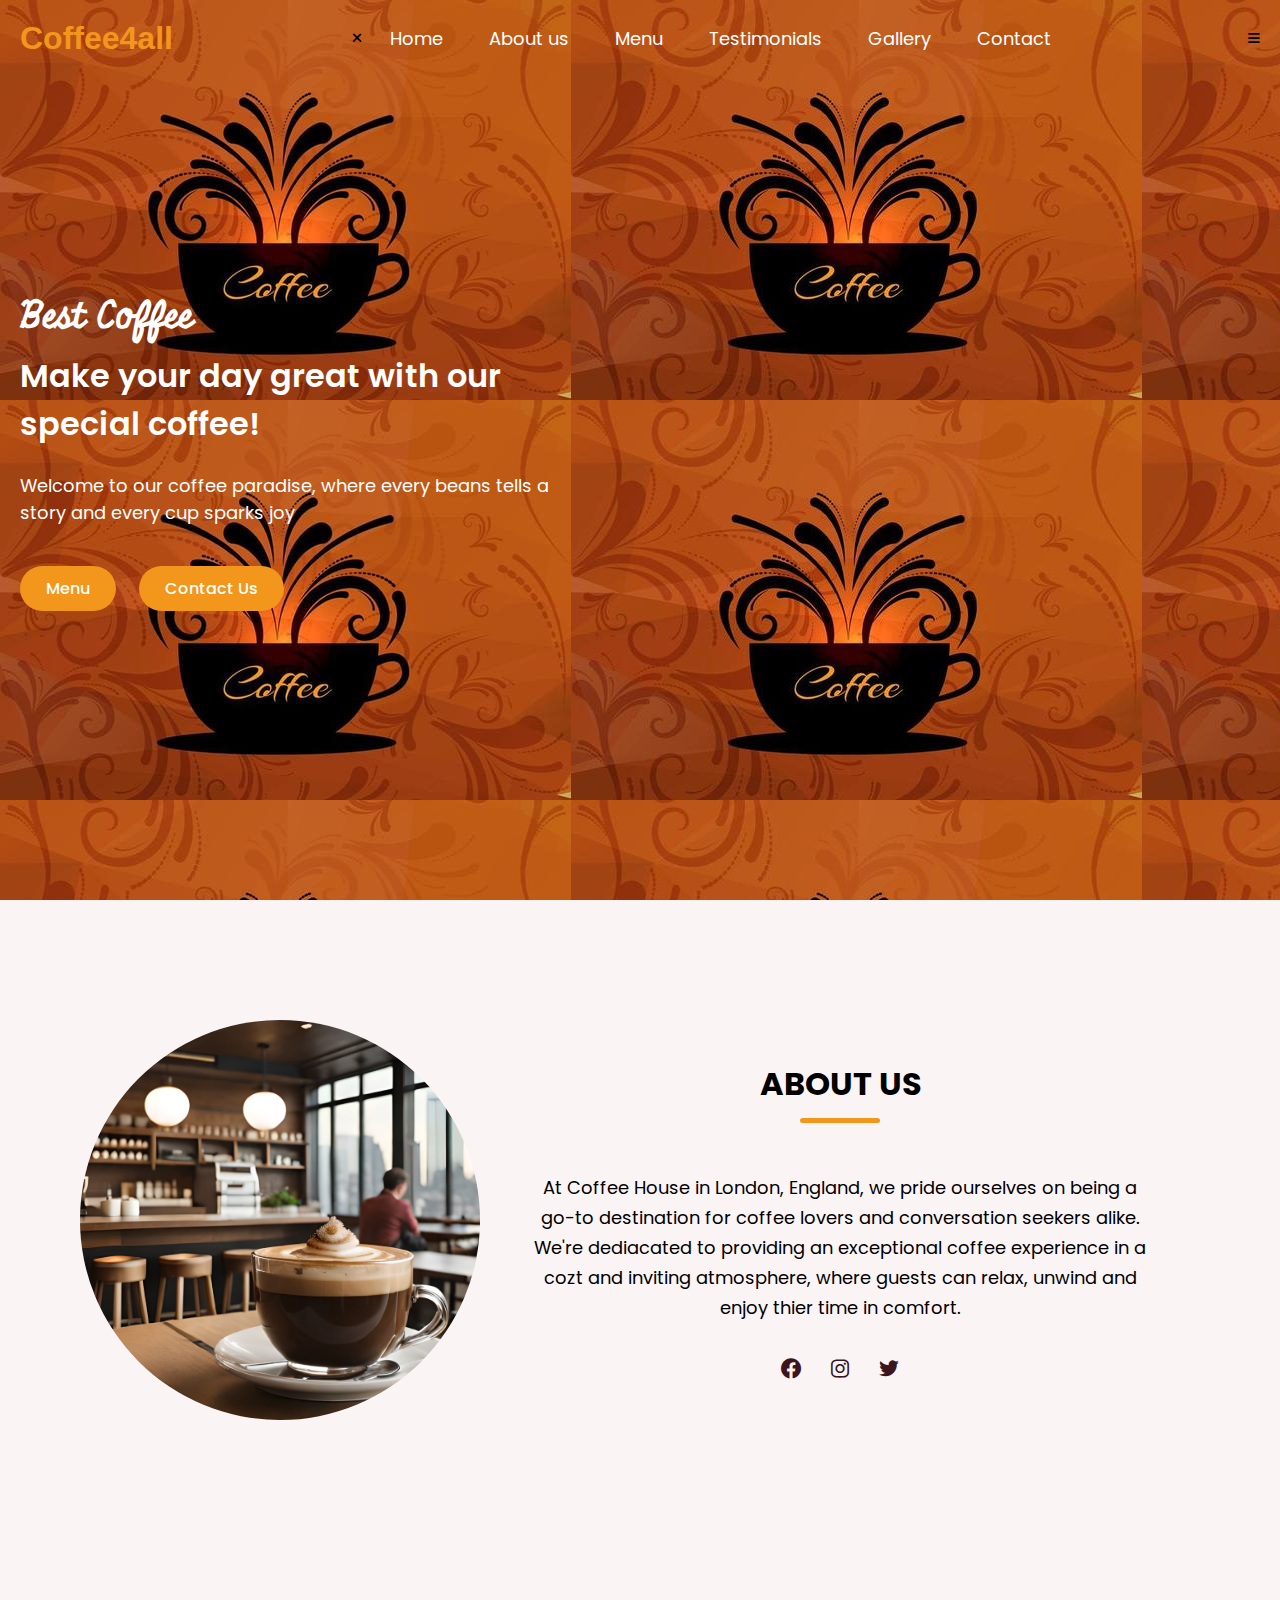
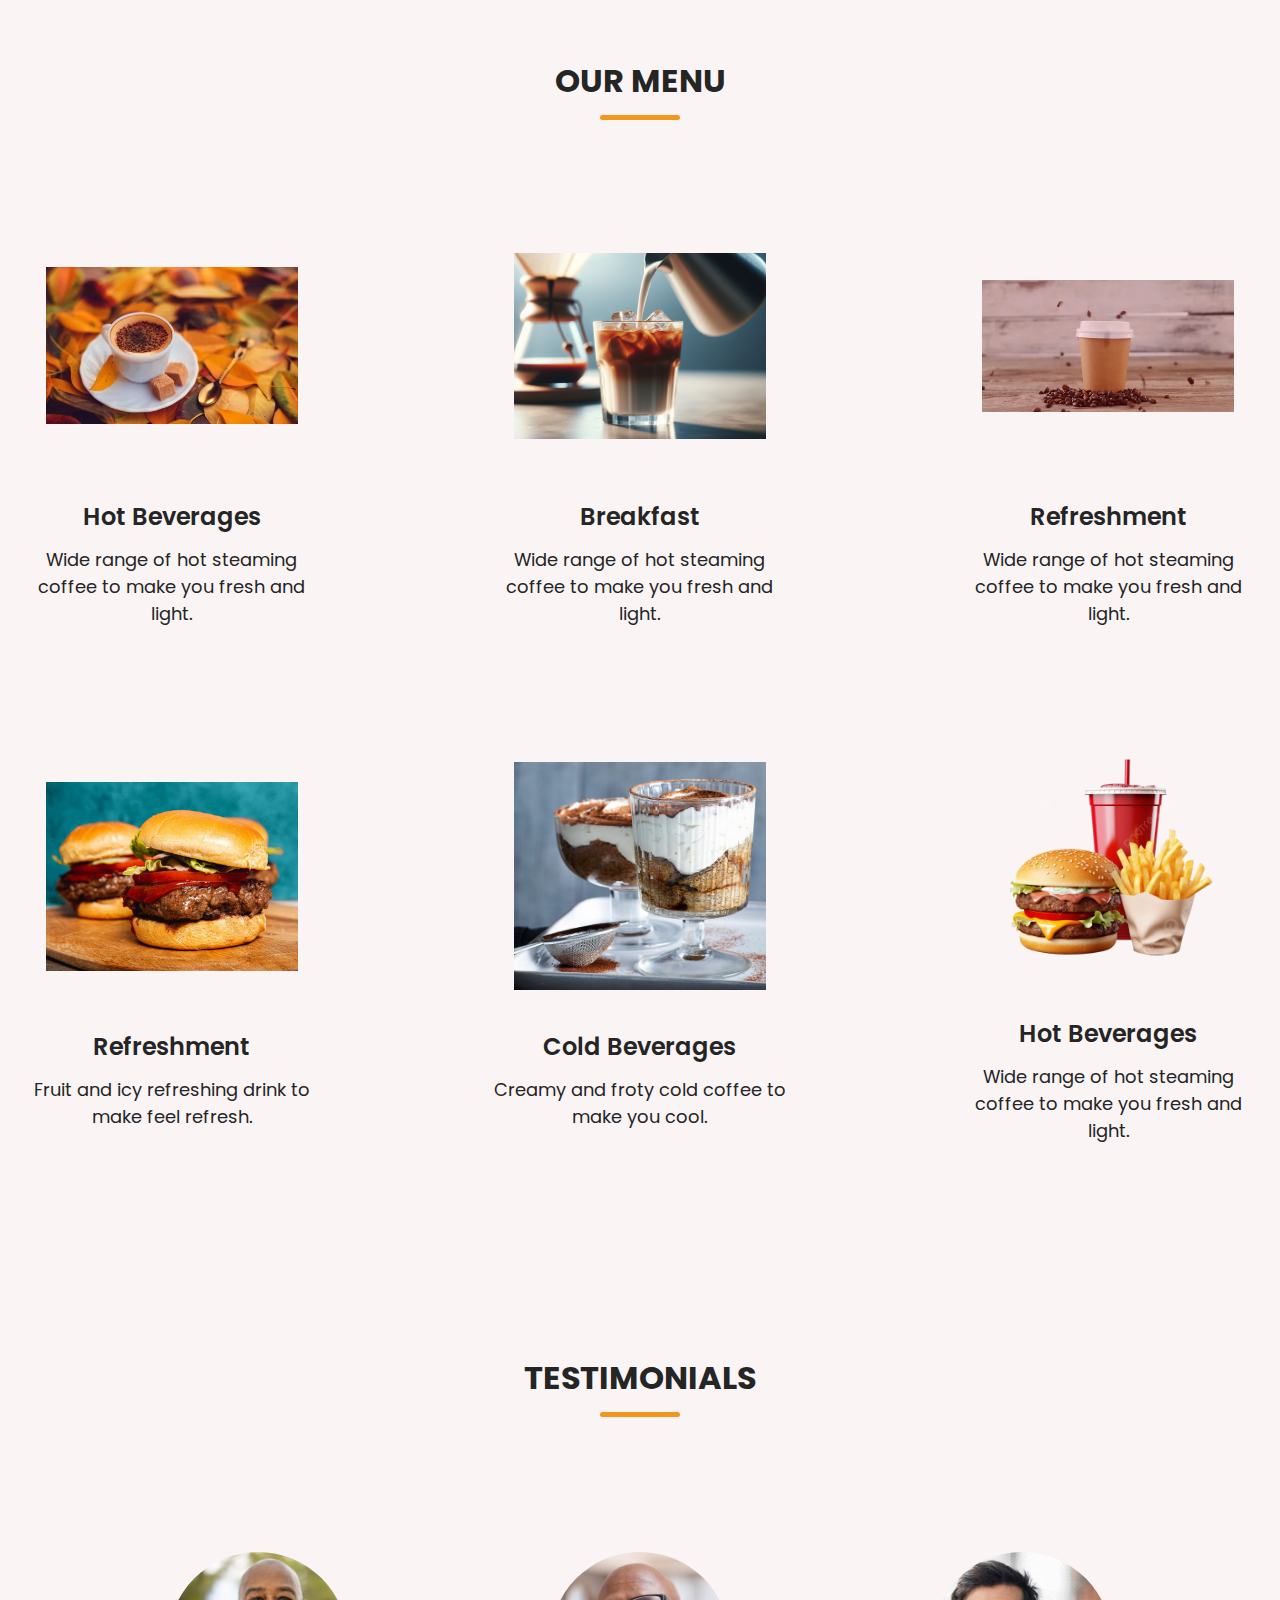
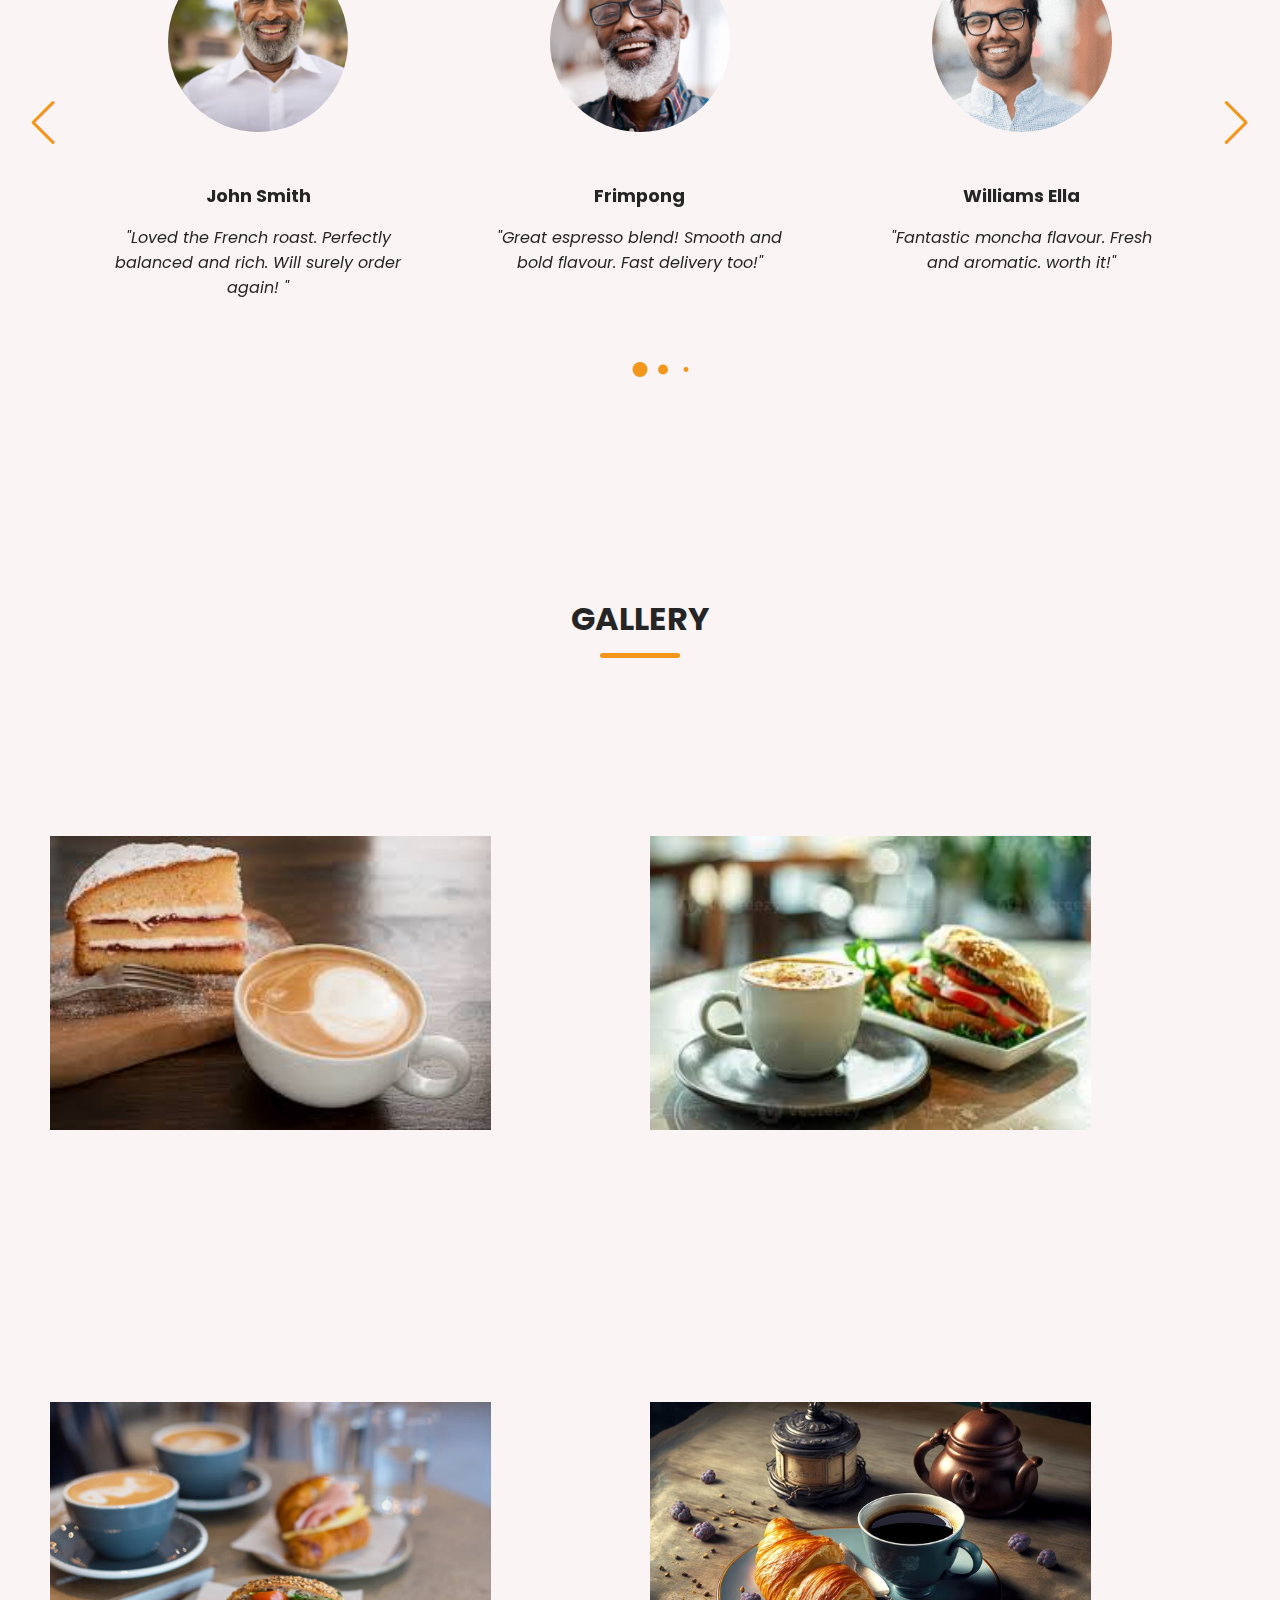
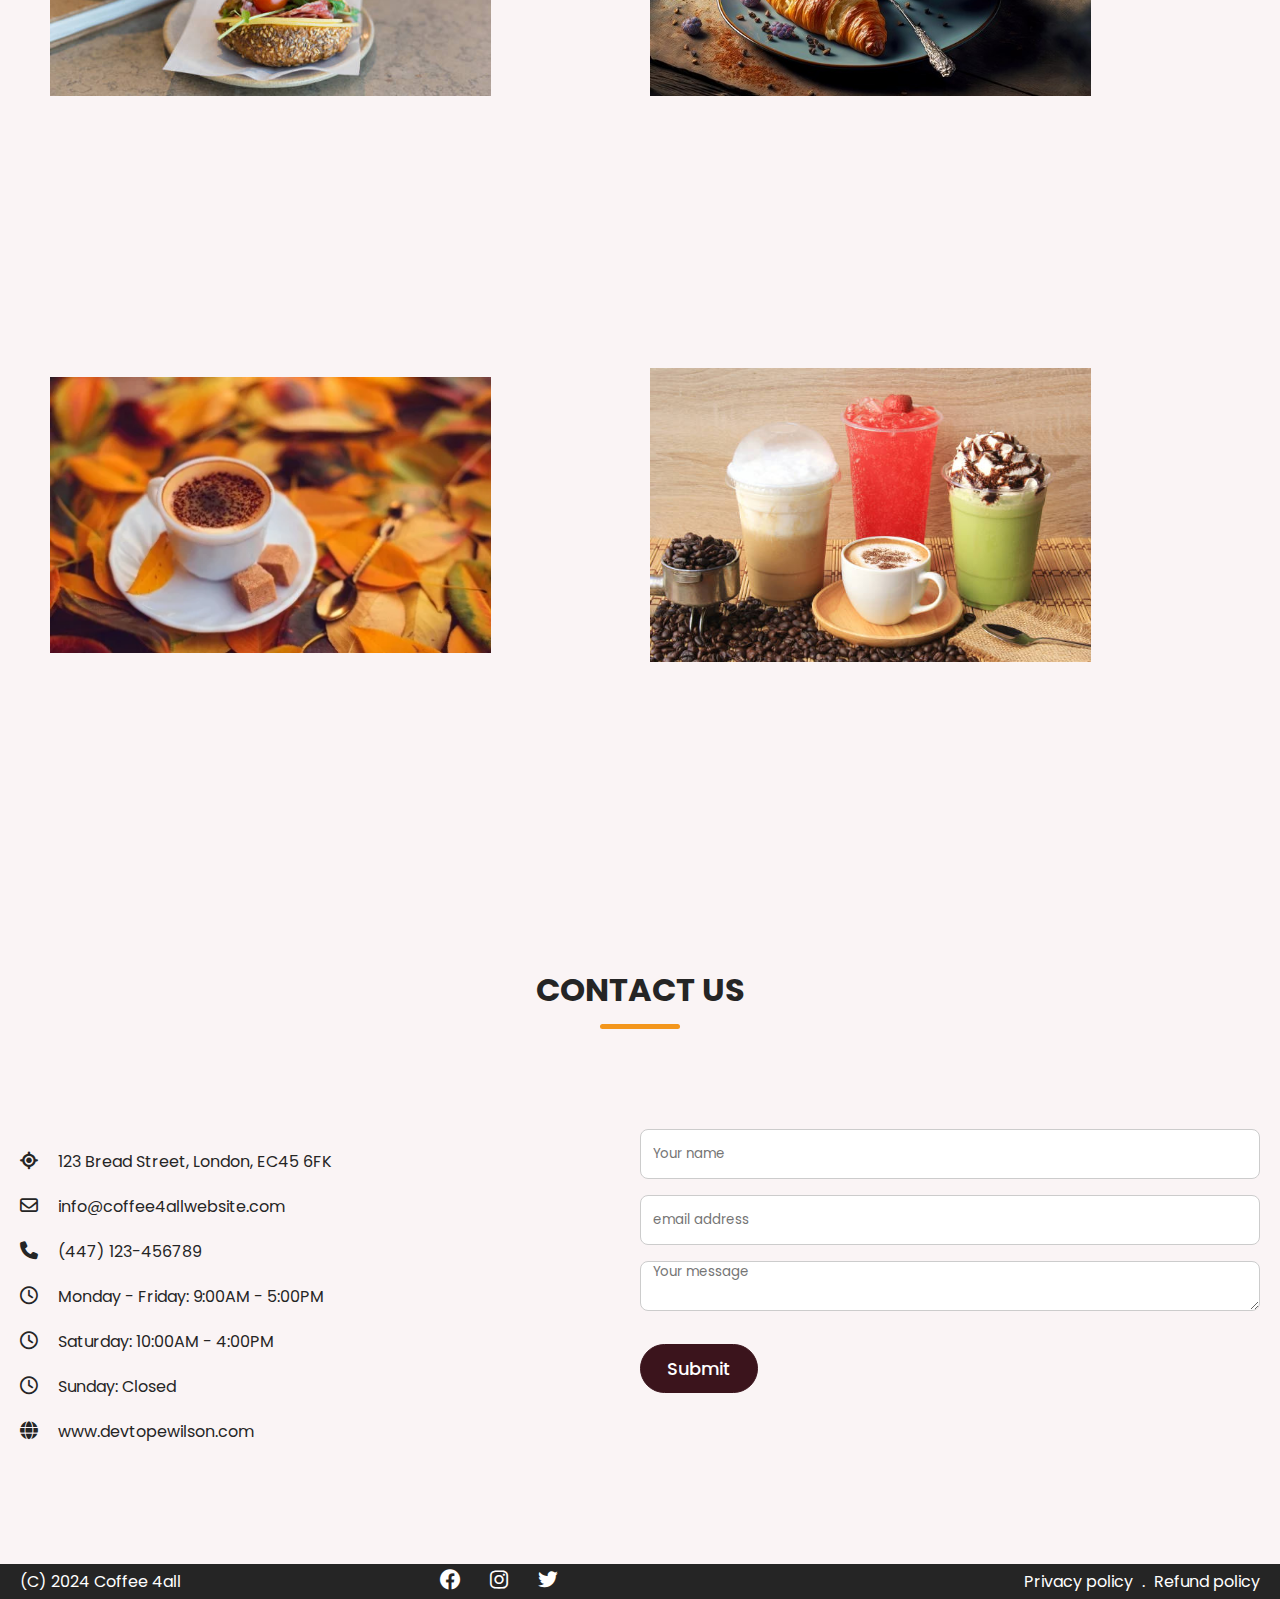
==== index.html @ 49ebdc94 "Coffee-Project" ====
<!DOCTYPE html>
<html lang="en">
<head>
    <meta charset="UTF-8">
    <meta name="viewport" content="width=device-width, initial-scale=1.0">
    <title>Coffee-web-page</title>
    <!-- Link for icons   -->
    <link href='https://unpkg.com/boxicons@2.1.4/css/boxicons.min.css' rel='stylesheet'>
    <!-- Link for swipe css  -->
    <link rel="stylesheet" href="https://cdn.jsdelivr.net/npm/swiper@11/swiper-bundle.min.css"/>
    <link rel="stylesheet" href="style.css">
    <link rel="stylesheet" href="https://cdnjs.cloudflare.com/ajax/libs/font-awesome/6.6.0/css/all.min.css">
</head>
<body>
    <!-- Header&Navbar segment  -->
<header>
    <nav class="navbar section-content">
        <a href="#" class="nav-logo">
            <h2 class="logo-text">Coffee4all</h2>
        </a>
        <ul class="nav-menu">
            <button id="menu-close-button" class="fas fa-times"></button>
            <li class="nav-item">
                <a href="#" class="nav-link">Home</a>
            </li>

            <li class="nav-item">
                <a href="#about us" class="nav-link">About us</a>
            </li>

            <li class="nav-item">
                <a href="#menu" class="nav-link">Menu</a>
            </li>

            <li class="nav-item">
                <a href="#testimonials" class="nav-link">Testimonials</a>
            </li>

            <li class="nav-item">
                <a href="#gallery" class="nav-link">Gallery</a>
            </li>

            <li class="nav-item">
                <a href="#contact" class="nav-link">Contact</a>
            </li>
        </ul>

        <button id="menu-open-button" class="fas fa-bars"></button>

    </nav>
</header>
<main>
    <!-- Hero section  -->
    <section class="hero-section">
        <div class="section-content">
            <div class="hero-details">
                <h2 class="title">Best Coffee</h2>
                <h3 class="subtitle"> Make your day great with our special coffee!</h3>
                <p class="description"> Welcome to our coffee paradise, where every beans tells a story and every cup sparks joy </p>

                <div class="buttons">
                    <a href="#menu" class="button order-now">Menu</a>
                    <a href="#contact" class="button contact-us">Contact Us</a>
                </div>
            </div>

            <div class="hero-image-wrapper">
                <img class="hero-image">
            </div>

        </div>

    </section>

    <!-- About Us section  -->

    <section class="about-section" id="about us">
        <div class="section-content">
            <div class="about-image-wrapper">
                <img src="images/about-us-picture.jpg" class="about-image">
            </div>
            <div class="about-details">
                <h2 class="section-title">About Us</h2>
                <p class="text"> At Coffee House in London, England,  we pride ourselves on being a go-to destination for coffee lovers and conversation seekers alike. We're dediacated to providing an exceptional coffee experience in a cozt and inviting atmosphere, where guests can relax, unwind and enjoy thier time in comfort.</p>
                <div class="social-link-list">
                    <a href="#" class="social-link"><i class='bx bxl-facebook-circle'></i>
                    <a href="#" class="social-link"><i class='bx bxl-instagram'></i>
                    <a href="#" class="social-link"><i class='bx bxl-twitter'></i>
                </div>
            </div>
        </div>
    </section>

    <!-- Menu Section  -->
    <section class="menu-section" id="menu">
        <h2 class="section-title">Our Menu</h2>
        <div class="section-content">
            <ul class="menu-list">
                <li class="menu-item">
                    <img src="images/gallery-coffee.webp" class="menu-image">
                    <h3 class="name">Hot Beverages</h3>
                    <p class="text">Wide range of hot steaming coffee to make you fresh and light.</p>
                </li>
                <li class="menu-item">
                    <img src="images/menu-cold-coffee.jpeg" class="menu-image">
                    <h3 class="name">Breakfast</h3>
                    <p class="text">Wide range of hot steaming coffee to make you fresh and light.</p>
                </li>
                <li class="menu-item">
                    <img src="images/menu-Refreshment.webp" class="menu-image">
                    <h3 class="name">Refreshment</h3>
                    <p class="text">Wide range of hot steaming coffee to make you fresh and light.</p>
                </li>
                <li class="menu-item">
                    <img src="images/menu-burger1.jpg" class="menu-image">
                    <h3 class="name">Refreshment</h3>
                    <p class="text">Fruit and icy refreshing drink to make feel refresh.</p>
                </li>
                <li class="menu-item">
                    <img src="images/menu-dessert.jpg" class="menu-image">
                    <h3 class="name">Cold Beverages</h3>
                    <p class="text">Creamy and froty cold coffee to make you cool.</p>
                </li>
                <li class="menu-item">
                    <img src="images/menu-combo-breakfast.png" class="menu-image">
                    <h3 class="name">Hot Beverages</h3>
                    <p class="text">Wide range of hot steaming coffee to make you fresh and light.</p>
                </li>
            </ul>
        </div>
    </section>

    <!-- Testimonial  -->
    <section class="testimonials-section" id="testimonials">
                <h2 class="section-title">Testimonials</h2>
            <div class="section-content">
                <div class="slider-container swiper">
                    <div class="slider-wrapper">
                        <ul class="testimonials-lists swiper-wrapper">

                            <li class="testimonial swiper-slide">
                                <img src="images/testimonial-1.jpg" class="user-image">
                                <h3 class="name">John Smith</h3>
                                <i class="feedback">"Loved the French roast. Perfectly balanced and rich. Will surely order again! "</i>
                            </li>

                            <li class="testimonial swiper-slide">
                                <img src="images/testimonial-2.jpg" class="user-image">
                                <h3 class="name">Frimpong</h3>
                                <i class="feedback">"Great espresso blend! Smooth and bold flavour. Fast delivery too!"</i>
                            </li>

                            <li class="testimonial swiper-slide">
                                <img src="images/Testimonial-3.png" class="user-image">
                                <h3 class="name">Williams Ella</h3>
                                <i class="feedback">"Fantastic moncha flavour. Fresh and aromatic. worth it!"</i>
                            </li>

                            <li class="testimonial swiper-slide">
                                <img src="images/testimonial-4.jpg" class="user-image">
                                <h3 class="name">Sunmisola</h3>
                                <i class="feedback">"Excellent quality. highly recommended "</i>
                            </li>
                            <li class="testimonial swiper-slide">
                                <img src="images/testimonial-5.webp" class="user-image">
                                <h3 class="name">clara Jones</h3>
                                <i class="feedback">"Best i have tried so far"</i>
                            </li>
                            <li class="testimonial swiper-slide">
                                <img src="images/testimonial-6.jpg" class="user-image">
                                <h3 class="name">Martha</h3>
                                <i class="feedback">"Top norcth service, definitely coming back for more  "</i>
                            </li>
                        </ul>

                        <div class="swiper-pagination"></div>
                        <div class="swiper-slide-button swiper-button-prev"></div>
                        <div class="swiper-slide-button swiper-button-next"></div>

                    </div>
                </div>
            </div>
        
    </section>


    <!-- Gallery section  -->
    <section class="gallery-section" id="gallery">
        <h2 class="section-title">Gallery</h2>
            <div class="section-content">
                <ul class="gallery-list">
                    <li class="gallery-item">
                        <img src="images/gallery-ckae -coffee.jpeg" class="gallery-image">
                    </li>

                    <li class="gallery-item">
                        <img src="images/gallery-sandwich.jpeg" class="gallery-image">
                    </li>

                    <li class="gallery-item">
                        <img src="images/gallery-cossant.jpg" class="gallery-image">
                    </li>

                    <li class="gallery-item">
                        <img src="images/gallery-cussaint.jpg" class="gallery-image">
                    </li>

                    <li class="gallery-item">
                        <img src="images/gallery-coffee.webp" class="gallery-image">
                    </li>

                    <li class="gallery-item">
                        <img src="images/gallery-smoothies.jpg" class="gallery-image">
                    </li>

                </ul>
            </div>
    </section>

    <!-- Contact section  -->
    <section class="contact-section" id="contact">
        <h2 class="section-title">Contact Us</h2>
        <div class="section-content">
            <ul class="contact-info-list">
                <li class="contact-info">
                    <i class="fa-solid fa-location-crosshairs"></i>
                    <p>123 Bread Street, London, EC45 6FK</p>
                </li>

                <li class="contact-info">
                    <i class="fa-regular fa-envelope"></i>
                    <p>info@coffee4allwebsite.com</p>
                </li>

                <li class="contact-info">
                    <i class="fa-solid fa-phone"></i>
                    <p>(447) 123-456789</p>
                </li>

                <li class="contact-info">
                    <i class="fa-regular fa-clock"></i>
                    <p>Monday - Friday: 9:00AM - 5:00PM</p>
                </li>

                <li class="contact-info">
                    <i class="fa-regular fa-clock"></i>
                    <p>Saturday: 10:00AM - 4:00PM</p>
                </li>

                <li class="contact-info">
                    <i class="fa-regular fa-clock"></i>
                    <p>Sunday: Closed</p>
                </li>

                <li class="contact-info">
                    <i class="fa-solid fa-globe"></i>
                    <p>www.devtopewilson.com</p>
                </li>
            </ul>




        <form action="#" class="contact-form">
            <input type="text" placeholder="Your name" class="form-input" required>
            <input type="email" placeholder="email address" class="form-input" required>
            <textarea placeholder="Your message" class="form-input" required></textarea>
            <button class="submit-button">Submit</button>
            
        </form>
        </div>
    </section>

    <!-- Footer section  -->
    <footer class="footer-section" >
        <div class="section-content">
            <p class="copyright-text">(C) 2024 Coffee 4all</p>

            <div class="social-link-list">
                <a href="#" class="social-link"><i class='bx bxl-facebook-circle'></i>
                <a href="#" class="social-link"><i class='bx bxl-instagram'></i>
                <a href="#" class="social-link"><i class='bx bxl-twitter'></i>
            </div>
            <p class="policy-text">
                <a href="#" class="policy-link">Privacy policy</a>
                <span class="seperator">.</span>
                <a href="#" class="policy-link">Refund policy</a>
            </p>
        </div>
    </footer>
</main>

</div>
<script src="https://cdn.jsdelivr.net/npm/swiper@11/swiper-bundle.min.js"></script>
    <script src="prog.js"></script>
</body>
</html>
---- style.css ----
/* HEADING FONT IMPORT */
@import url("https://fonts.googleapis.com/css2?family=Miniver&family=Poppins:ital,wght@0,400;0,600;0,700;1,100;1,300;1,400;1,500&display=swap");

* {
  padding: 0;
  margin: 0;
  box-sizing: border-box;
  font-family: "Poppins", sans-serif;
}

:root {
  /* colors */
  --white-color: #fff;
  --dark-color: #252525;
  --primary-color: #3b141c;
  --secondary-color: #f3961c;
  --light-pink-color: #faf4f5;
  --medium-gray-color: #ccc;

  /* font size  */

  --font-size-s: 0.9rem;
  --font-size-n: 1rem;
  --font-size-m: 1.12rem;
  --font-size-1: 1.5rem;
  --font-size-x1: 2rem;
  --font-size-xx1: 2.3rem;

  /* font weight  */
  --font-weight-normal: 400;
  --font-weight-medium: 500;
  --font-weight-semibold: 600;
  --font-weight-bold: 700;

  /* border radius  */

  --border-radius-s: 8px;
  --border-radius-m: 30px;
  --border-radius-circle: 50%;

  /* Web max width size  */
  --site-max-width: 1300px;
}

/* Navbar section  */

header {
  background: url(images/coffee-cup-vector-background.jpg);
  position: fixed;
  width: 100%;
  z-index: 5;
}

header .navbar {
  display: flex;
  align-items: center;
  justify-content: space-between;
  padding: 20px;
}

.section-content {
  margin: 0 auto;
  padding: 0 20px;
  max-width: var(--site-max-width);
}

.section-title {
  text-align: center;
  padding: 60px 0 100px;
  text-transform: uppercase;
  font-size: var(--font-size-x1);
}
.section-title::after {
  content: "";
  width: 80px;
  height: 5px;
  display: block;
  background: var(--secondary-color);
  border-radius: var(--border-radius-s);
  margin: 10px auto 0;
}

.navbar .nav-menu {
  display: flex;
  gap: 10px;
}

.navbar .nav-logo .logo-text {
  color: var(--secondary-color);
  font-size: var(--font-size-x1);
  font-weight: var(--font-weight-semibold);
  font-family: sans-serif;
}
.navbar .nav-menu .nav-link {
  color: var(--white-color);
  padding: 10px 18px;
  border-radius: var(--border-radius-m);
  font-size: var(--font-size-m);
  transition: 0.3s ease;
}
.navbar .nav-menu .nav-link:hover {
  background: var(--secondary-color);
  color: var(--primary-color);
}

.navbar :where(#menu-close-button, #menu-open-button) {
  display: none;
}

/* Drop-down styling  */

a {
  text-decoration: none;
  scroll-behavior: smooth;
}
ul {
  list-style: none;
}

button {
  cursor: pointer;
  border: none;
  background: none;
}

img {
  width: 100%;
}
html {
  scroll-behavior: smooth;
}

/* Hero section  */

.hero-section {
  min-height: 100vh;
  background-image: url(images/coffee-cup-vector-background.jpg);
}

.hero-section .section-content {
  display: flex;
  align-items: center;
  min-height: 100vh;
  color: var(--white-color);
  justify-content: space-between;
}
.hero-section .hero-details .title {
  font-size: var(--font-size-xx1);
  color: var(--white-color);
  font-family: "Miniver", sans-serif;
}
.hero-section .hero-details .subtitle {
  margin-top: 8px;
  max-width: 70%;
  font-size: var(--font-size-x1);
  font-weight: var(--font-weight-semibold);
}

.hero-section .hero-details .description {
  max-width: 70%;
  margin: 24px 0 40px;
  font-size: var(--font-size-m);
}

.hero-section .hero-details .buttons {
  display: flex;
  gap: 23px;
}

.hero-section .hero-image-wrapper {
  max-width: 500px;
  margin-right: 30px;
  border-radius: 50px;
}
.hero-section .hero-details .button {
  padding: 10px 26px;
  color: var(--white-color);
  border-radius: var(--border-radius-m);
  background: var(--secondary-color);
  font-weight: var(--font-weight-medium);
  transition: 0.3s ease;
}

.hero-section .hero-details .button:hover {
  color: var(--primary-color);
}

.hero-section .hero-details .contact-us {
  color: var(--white-color);
}

.hero-section .hero-details .contact-us:hover {
  color: var(--primary-color);
  border-color: var(--secondary-color);
  background: var(--secondary-color);
}

/* About section  */
.about-section {
  padding: 120px 0;
  background: var(--light-pink-color);
}
.about-section .section-content {
  display: flex;
  gap: 50px;
  align-items: center;
  justify-content: center;
}
.about-section .about-image-wrapper .about-image {
  width: 400px;
  height: 400px;
  object-fit: cover;
  border-radius: var(--border-radius-circle);
}

.about-section .about-details .text {
  line-height: 30px;
  margin: 50px 0 30px;
  text-align: center;
  font-size: var(--font-size-m);
}

.about-section .about-details .section-title {
  padding: 0;
}

.about-section .about-details {
  max-width: 50%;
}

.about-section .social-link-list {
  display: flex;
  gap: 25px;
  justify-content: center;
}

.about-section .social-link-list .social-link {
  color: var(--primary-color);
  font-size: var(--font-size-1);
  transition: 0.2 ease;
}

.about-section .social-link-list .social-link:hover {
  color: var(--secondary-color);
}

/* Menu section  */

.menu-section {
  color: var(--dark-color);
  background: var(--light-pink-color);
  padding: 50px 0 100px;
}

.menu-section .menu-list {
  display: flex;
  flex-wrap: wrap;
  align-items: center;
  gap: 110px;
  justify-content: space-between;
}

.menu-section .menu-list .menu-item .menu-image {
  max-width: 83%;
  aspect-ratio: 1;
  margin-bottom: 15px;
  object-fit: contain;
}

.menu-section .menu-list .menu-item {
  display: flex;
  align-items: center;
  flex-direction: column;
  width: calc(100% / 3 - 110px);
  text-align: center;
  justify-content: space-between;
}

.menu-section .menu-list .menu-item .name {
  margin: 12px 0;
  font-size: var(--font-size-1);
  font-weight: var(--font-weight-semibold);
}

.menu-section .menu-list .menu-item .text {
  font-size: var(--font-size-m);
}

/* Testimonial section  */
.testimonials-section {
  padding: 50px 0 100px;
  background: var(--light-pink-color);
  color: var(--dark-color);
}

.testimonials-section .slider-wrapper {
  overflow: hidden;
  margin: 0 60px 50px;
}

.testimonials-section .testimonial {
  user-select: none;
  display: flex;
  padding: 35px;
  flex-direction: column;
  align-items: center;
  text-align: center;
}
.testimonials-section .testimonial .user-image {
  width: 180px;
  height: 180px;
  object-fit: cover;
  border-radius: var(--border-radius-circle);
  margin-bottom: 50px;
}

.testimonials-section .testimonial .name {
  margin-bottom: 16px;
  font-size: var(--font-size-m);
}

.testimonials-section .testimonial .feedback {
  line-height: 25px;
}

.testimonials-section .swiper-pagination-bullet {
  width: 15px;
  height: 15px;
  opacity: 1;
  background: var(--secondary-color);
}

.testimonials-section .swiper-slide-button {
  margin-top: -50px;
  color: var(--secondary-color);
  transition: 0.3s ease;
}

.testimonials-section .swiper-slide-button:hover {
  color: var(--primary-color);
}

/* Gallery section  */
.gallery-section {
  padding: 50px 0 100px;
  color: var(--dark-color);
  background: var(--light-pink-color);
}

.gallery-section .gallery-list {
  display: flex;
  flex-wrap: wrap;
  gap: 100px;
}

.gallery-section .gallery-list .gallery-item {
  max-width: 500px;
  flex: 33%;
  height: fit-content;
  overflow: hidden;
  border-radius: var(--border-radius-s);
  display: flex;
  padding: 5px;
}

.gallery-section .gallery-item .gallery-image {
  cursor: zoom-in;
  transition: 0.3s ease;
  height: 50%;

  margin: auto;

  max-width: 90%;
  aspect-ratio: 1;
  margin-bottom: 15px;
  object-fit: contain;
}

.gallery-section .gallery-item:hover .gallery-image {
  transform: scale(0.9);
}

/* contact us section  */

.contact-section {
  padding: 50px 0 100px;
  background: var(--light-pink-color);
  color: var(--dark-color);
}

.contact-section .section-content {
  display: flex;
  gap: 48px;
  align-items: flex-start;
  justify-content: space-between;
}

.contact-section .contact-info-list .contact-info {
  display: flex;
  gap: 20px;
  margin: 20px 0;
  align-items: center;
}

.contact-section .contact-info-list .contact-info i {
  font-size: var(--font-size-m);
}

.contact-section .contact-form .form-input {
  width: 100%;
  height: 50px;
  padding: 0 12px;
  outline: none;
  margin-bottom: 16px;
  background: var(--white-color);
  border-radius: var(--border-radius-s);
  border: 1px solid var(--medium-gray-color);
}

.contact-section .contact-form .form-input:focus {
  border-color: var(--secondary-color);
}

.contact-section .contact-form textarea {
  height: 100px;
  padding: 12px;
  resize: vertical;
}

.contact-section .contact-form .submit-button {
  padding: 10px 26px;
  margin-top: 10px;
  color: var(--white-color);
  font-size: var(--font-size-m);
  font-weight: var(--font-weight-medium);
  background: var(--primary-color);
  border-radius: var(--border-radius-m);
  border: 1px solid var(--primary-color);
  transition: 0.3s ease;
}

.contact-section .contact-form .submit-button:hover {
  background: transparent;
  color: var(--primary-color);
}

.contact-section .contact-form {
  max-width: 50%;
}

/* Footer section  */

.footer-section {
  padding: 20px o;
  background: var(--dark-color);
}

.footer-section .section-content {
  display: flex;
  align-items: center;
  justify-content: space-between;
}

.footer-section .social-link-list {
  display: flex;
  gap: 25px;
}

.footer-section .social-link-list .social-link {
  font-size: var(--font-size-1);
}
.footer-section .social-link-list .social-link:hover,
.footer-section .policy-text .policy-link:hover {
  color: var(--secondary-color);
}

.footer-section :where(.copyright-text, .social-link, .policy-link) {
  color: var(--white-color);
  transition: 0.2s ease;
}

.footer-section .policy-text .seperator {
  margin: 0 5px;
  color: var(--white-color);
}

/* Responsive media query for max width 1024px  */
@media screen and (max-width: 1024px) {
  .menu-section .menu-list {
    gap: 60px;
  }
}

/* Responsive segment  */
@media screen and (max-width: 900px) {
  body.show-mobile-menu header::before {
    content: "";
    position: fixed;
    left: 0;
    top: 0;
    height: 100%;
    width: 100%;
    backdrop-filter: blur(5px);
    background: rgba(0, 0, 0, 0.2);
  }

  :root {
    --font-size-m: 1rem;
    --font-size-1: 1.3rem;
    --font-size-x1: 1.5rem;
    --font-size-xx1: 1.8rem;
  }

  .navbar :where(#menu-close-button, #menu-open-button) {
    font-size: var(--font-size-1);
    display: block;
  }

  .navbar #menu-close-button {
    position: absolute;
    right: 30px;
    top: 30px;
  }

  .navbar #menu-open-button {
    color: var(--white-color);
  }

  .navbar .nav-menu {
    display: block;
    position: fixed;
    left: -300px;
    top: 0;
    width: 300px;
    display: flex;
    flex-direction: column;
    align-items: center;
    padding-top: 100px;
    height: 100%;
    background: var(--white-color);
    transition: left 0.2s ease;
  }

  .navbar .nav-menu .nav-link {
    color: var(--dark-color);
    font-size: var(--font-size-1);
    display: block;
    margin-top: 17px;
  }

  body.show-mobile-menu .navbar .nav-menu {
    left: 0;
  }

  .hero-section .section-content {
    gap: 50px;
    text-align: center;
    padding: 30px 20px 20px;
    flex-direction: column-reverse;
    justify-content: center;
  }

  .hero-section .hero-image-wrapper {
    max-width: 270px;
    margin-right: 0;
  }

  .hero-section .hero-details :is(.subtitle, .description),
  .about-section .about-details,
  .contact-section .contact-form {
    max-width: 100%;
  }

  .hero-section .hero-details .buttons {
    justify-content: center;
  }

  /* about us section  */

  .about-section .section-content {
    gap: 70px;
    flex-direction: column-reverse;
  }

  .about-section .about-image-wrapper .about-image {
    width: 100%;
    height: 100%;
    max-width: 250px;
    aspect-ratio: 1;
  }

  .menu-section .menu-list .menu-item {
    gap: 30px;
  }

  .menu-section .menu-list .menu-item {
    width: calc(100% / 2 - 30px);
  }

  .menu-section .menu-list .menu-item .menu-image {
    max-width: 200px;
  }

  .gallery-section .gallery-list {
    gap: 30px;
  }

  .gallery-section .gallery-list .gallery-item {
    width: calc(100% / 2-30px);
  }

  .contact-section .section-content {
    align-items: center;
    flex-direction: column-reverse;
  }
}

/* Responsive media query for max width 640px  */
@media screen and (max-width: 640px) {
  .menu-section .menu-list {
    gap: 60px;
  }
  .menu-section .menu-list .menu-item,
  .gallery-section .gallery-list .gallery-item {
    width: 100%;
  }

  .testimonials-section .swiper-slide-button {
    display: none;
  }

  .testimonials-section .slider-wrapper {
    margin: 0 0 30px;
  }

  .gallery-section .gallery-list .gallery-item {
    width: calc(100% / 2-30px);
  }

  .footer-section .section-content {
    flex-direction: column;
    gap: 20px;
  }
}
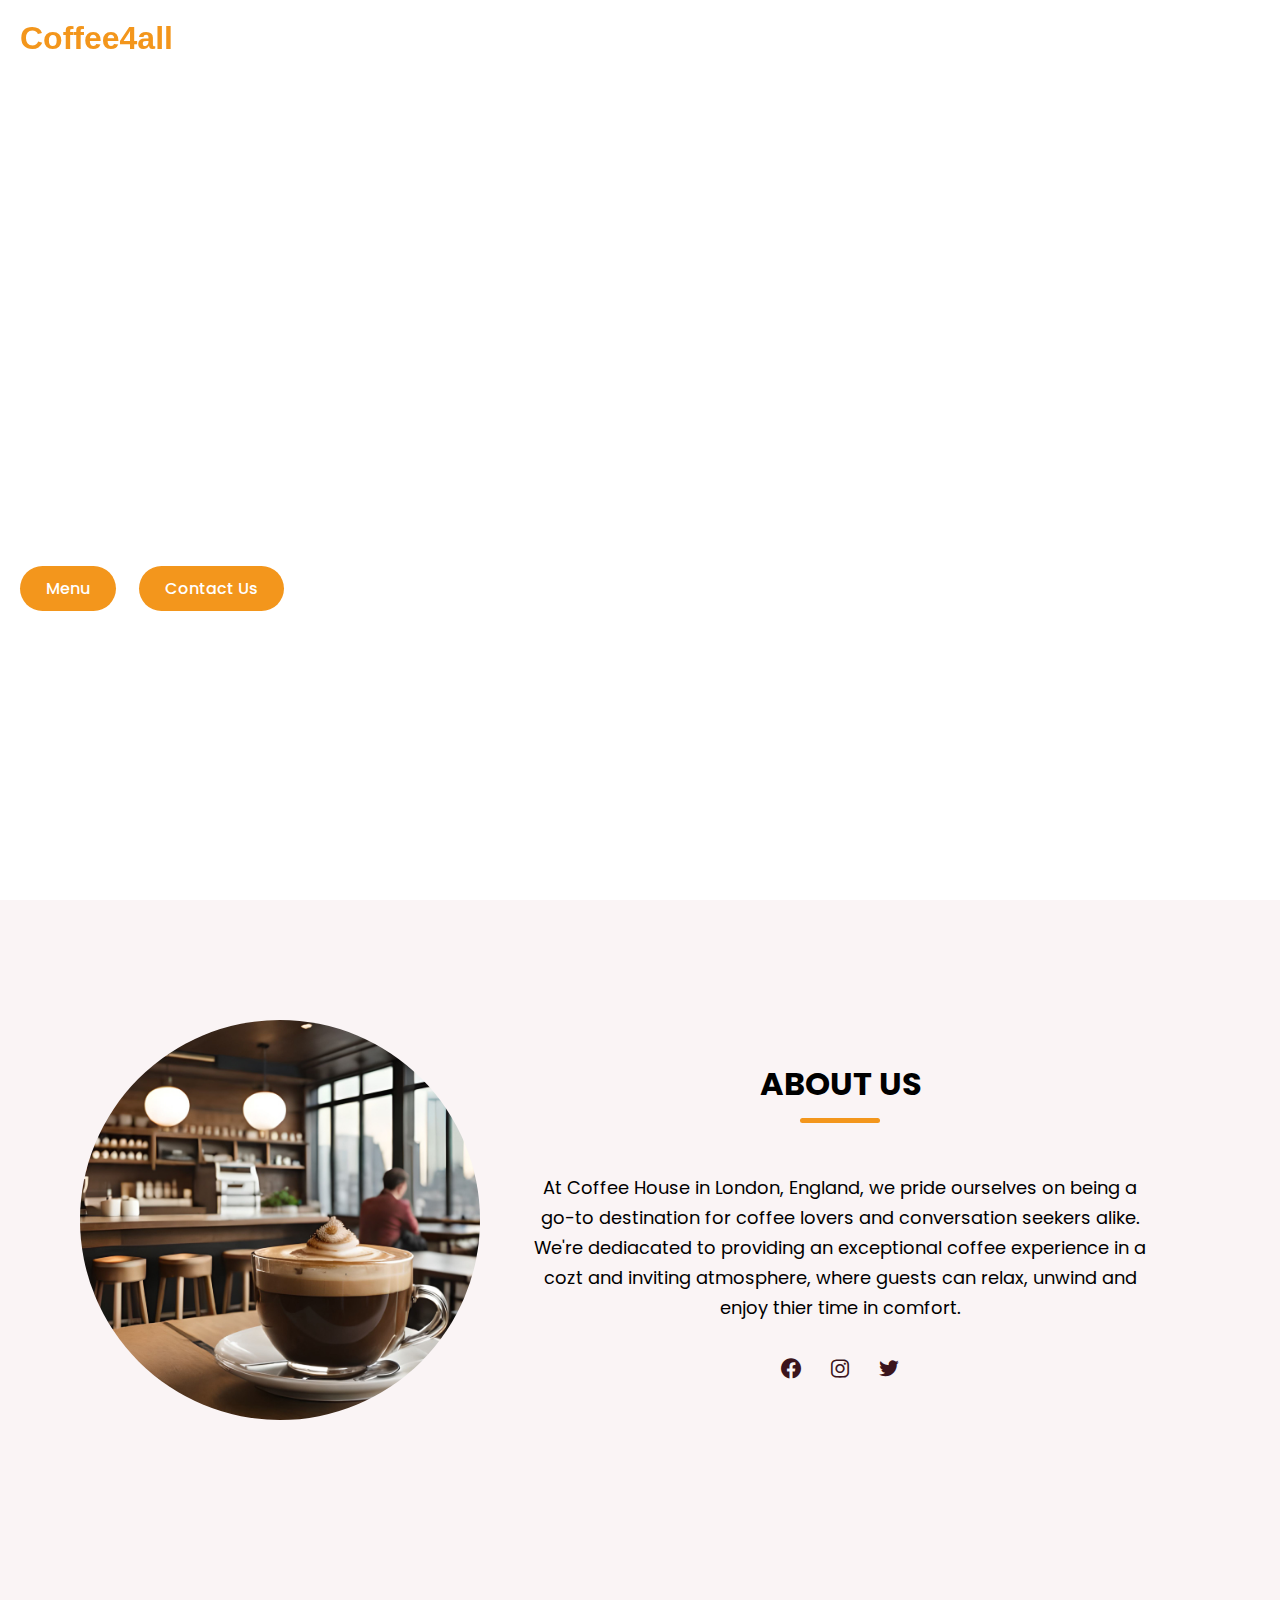
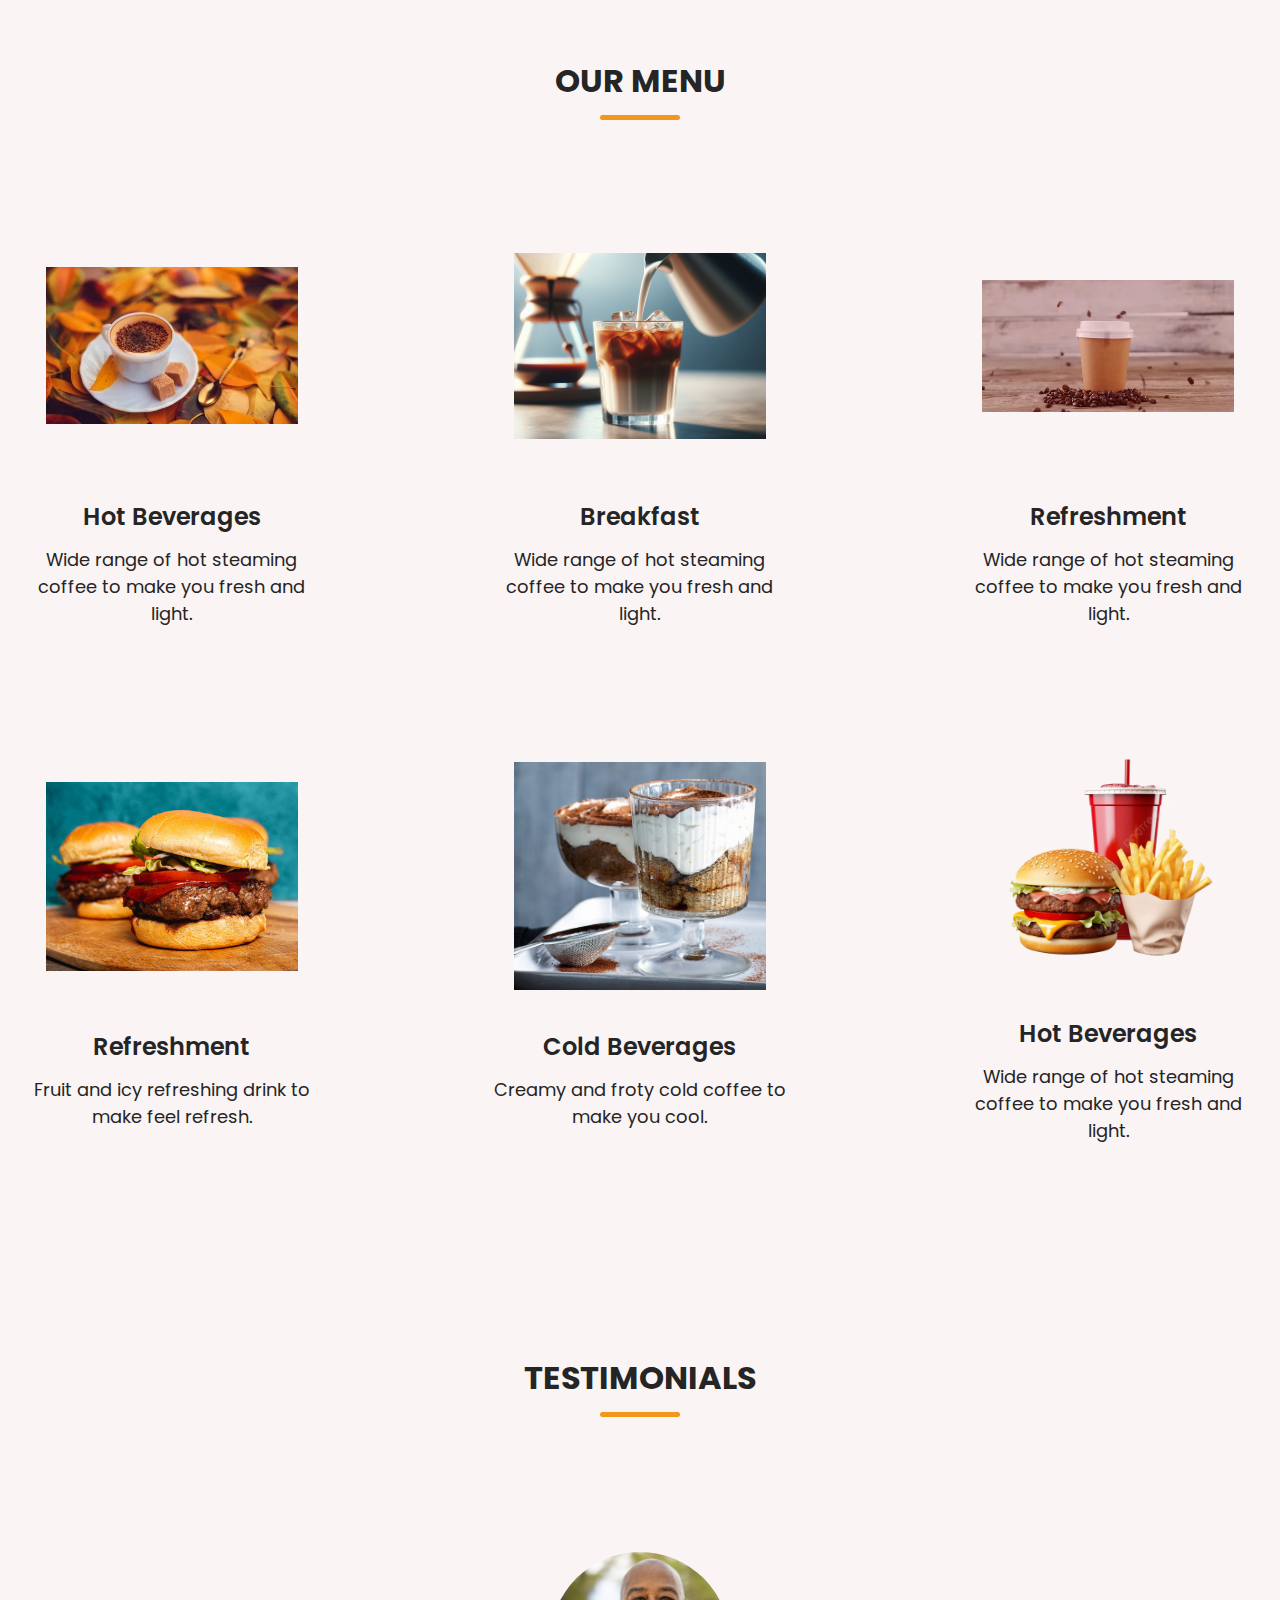
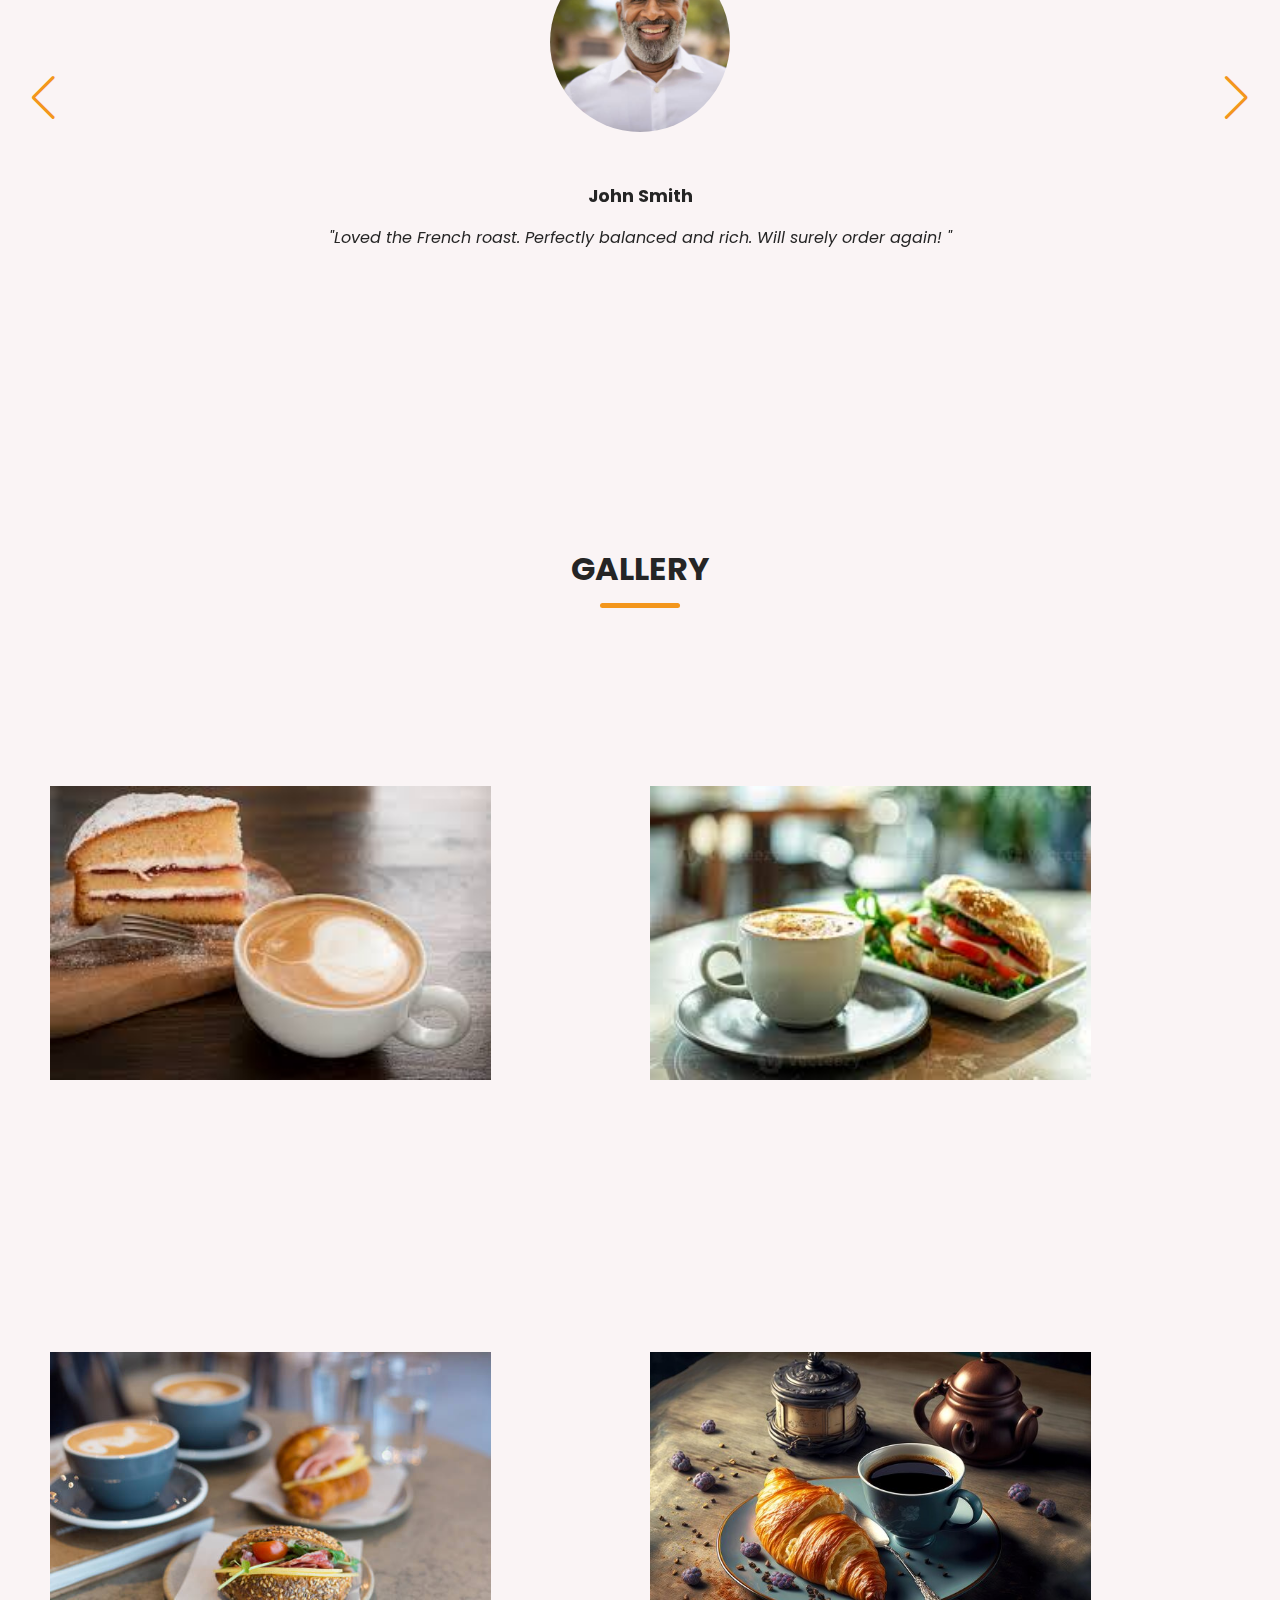
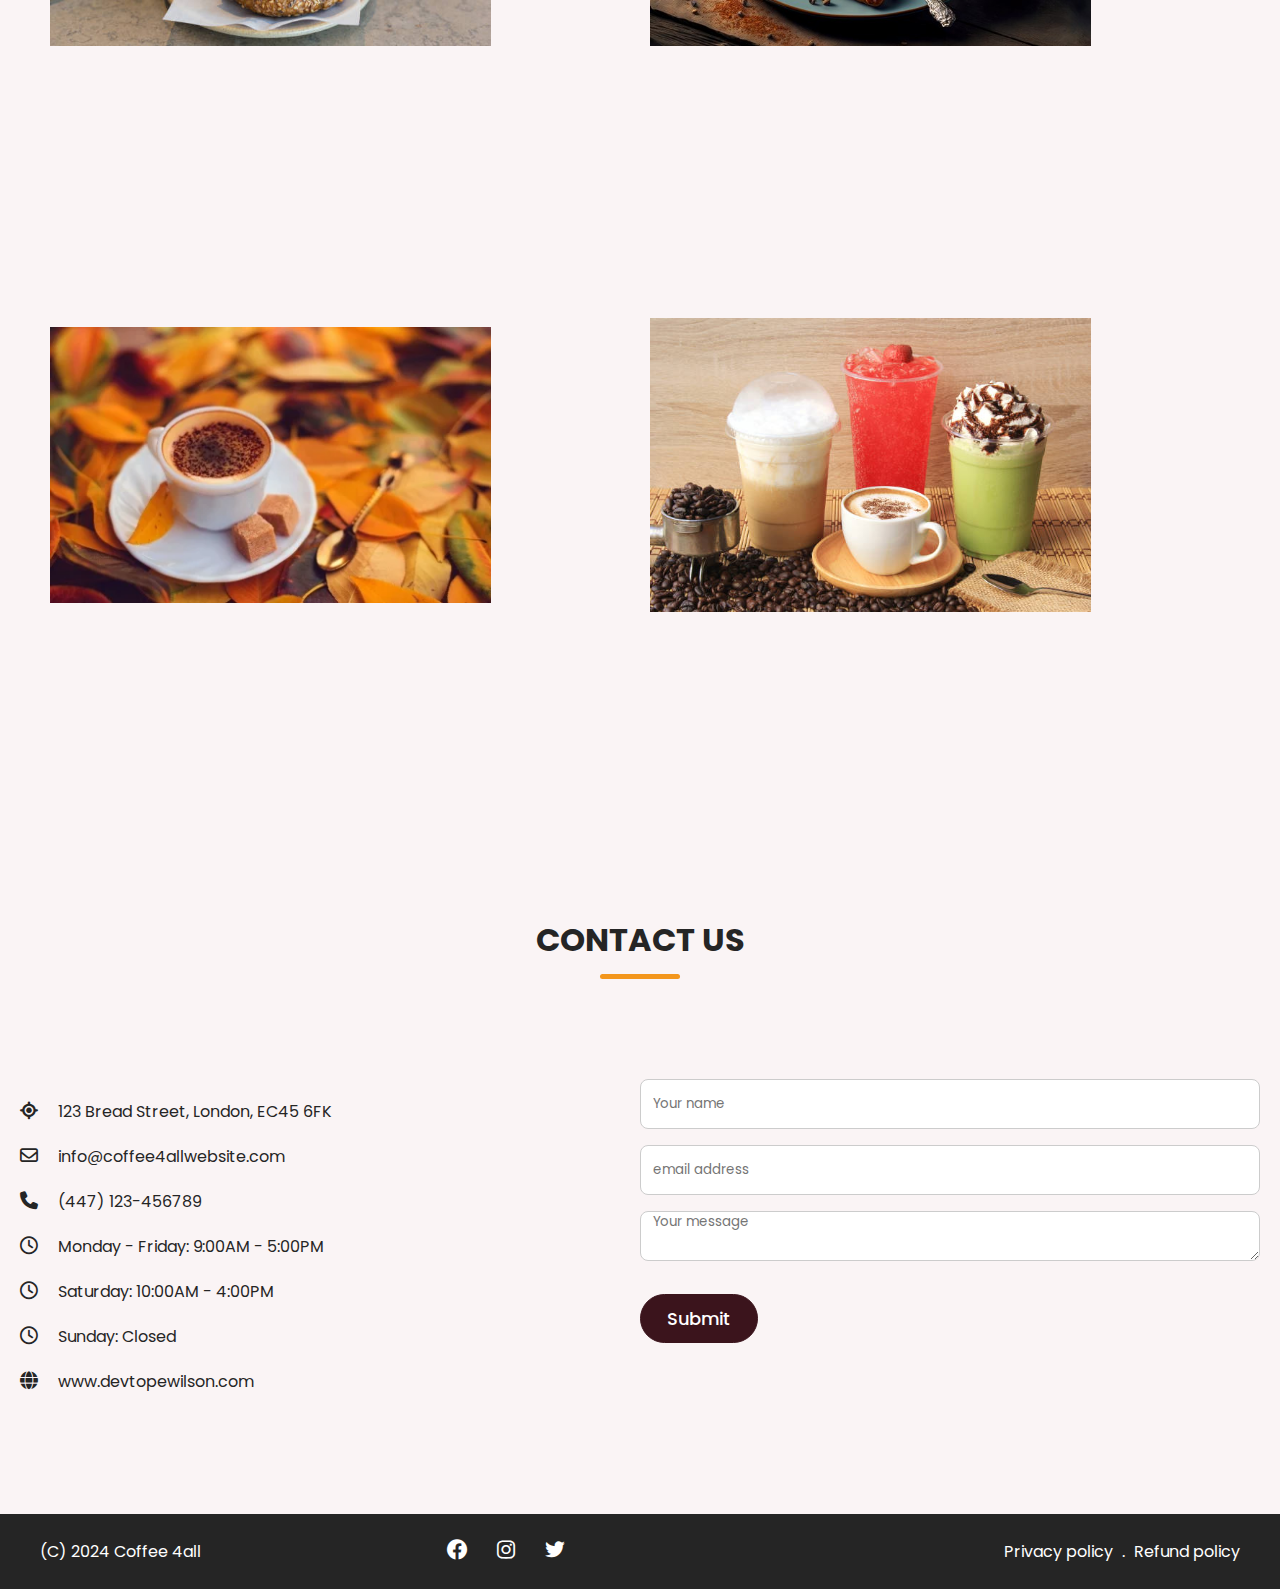
==== commit 1905a773: "keeping the css code short,linking menu and contact section to a new page." ====
--- a/index.html
+++ b/index.html
@@ -8,8 +8,19 @@
     <link href='https://unpkg.com/boxicons@2.1.4/css/boxicons.min.css' rel='stylesheet'>
     <!-- Link for swipe css  -->
     <link rel="stylesheet" href="https://cdn.jsdelivr.net/npm/swiper@11/swiper-bundle.min.css"/>
-    <link rel="stylesheet" href="style.css">
     <link rel="stylesheet" href="https://cdnjs.cloudflare.com/ajax/libs/font-awesome/6.6.0/css/all.min.css">
+    
+    <!-- css files links  -->
+    <link rel="stylesheet" href="folder_css/style.css">
+    <link rel="stylesheet" href="folder_css/aboutUs-folder/aboutUs.css">
+    <link rel="stylesheet" href="folder_css/hero-section-folder/hero.css">
+    <link rel="stylesheet" href="folder_css/menu-section-folder/menu.css">
+    <link rel="stylesheet" href="folder_css/footer-section/footer.css">
+    <link rel="stylesheet" href="folder_css/contactUs/contact.css">
+    <link rel="stylesheet" href="folder_css/gallery-fold/gallery.css">
+    <link rel="stylesheet" href="folder_css/testimonial/testimonial.css">
+    <link rel="stylesheet" href="folder_css/nav-bar/navbar.css">
+
 </head>
 <body>
     <!-- Header&Navbar segment  -->
@@ -29,7 +40,7 @@
             </li>
 
             <li class="nav-item">
-                <a href="#menu" class="nav-link">Menu</a>
+                <a href="menu.html" class="nav-link">Menu</a>
             </li>
 
             <li class="nav-item">
@@ -57,10 +68,10 @@
                 <h2 class="title">Best Coffee</h2>
                 <h3 class="subtitle"> Make your day great with our special coffee!</h3>
                 <p class="description"> Welcome to our coffee paradise, where every beans tells a story and every cup sparks joy </p>
-
+                
                 <div class="buttons">
-                    <a href="#menu" class="button order-now">Menu</a>
-                    <a href="#contact" class="button contact-us">Contact Us</a>
+                    <a target="_blank" href="menu.html" class="button order-now">Menu</a>
+                    <a target="_blank" href="contact.html" class="button contact-us">Contact Us</a>
                 </div>
             </div>
 
@@ -77,7 +88,7 @@
     <section class="about-section" id="about us">
         <div class="section-content">
             <div class="about-image-wrapper">
-                <img src="images/about-us-picture.jpg" class="about-image">
+                <img src="folder_css/images/about-us-picture.jpg" class="about-image">
             </div>
             <div class="about-details">
                 <h2 class="section-title">About Us</h2>
@@ -95,40 +106,68 @@
     <section class="menu-section" id="menu">
         <h2 class="section-title">Our Menu</h2>
         <div class="section-content">
-            <ul class="menu-list">
-                <li class="menu-item">
-                    <img src="images/gallery-coffee.webp" class="menu-image">
-                    <h3 class="name">Hot Beverages</h3>
-                    <p class="text">Wide range of hot steaming coffee to make you fresh and light.</p>
-                </li>
-                <li class="menu-item">
-                    <img src="images/menu-cold-coffee.jpeg" class="menu-image">
-                    <h3 class="name">Breakfast</h3>
-                    <p class="text">Wide range of hot steaming coffee to make you fresh and light.</p>
-                </li>
-                <li class="menu-item">
-                    <img src="images/menu-Refreshment.webp" class="menu-image">
-                    <h3 class="name">Refreshment</h3>
-                    <p class="text">Wide range of hot steaming coffee to make you fresh and light.</p>
-                </li>
-                <li class="menu-item">
-                    <img src="images/menu-burger1.jpg" class="menu-image">
-                    <h3 class="name">Refreshment</h3>
-                    <p class="text">Fruit and icy refreshing drink to make feel refresh.</p>
-                </li>
-                <li class="menu-item">
-                    <img src="images/menu-dessert.jpg" class="menu-image">
-                    <h3 class="name">Cold Beverages</h3>
-                    <p class="text">Creamy and froty cold coffee to make you cool.</p>
-                </li>
-                <li class="menu-item">
-                    <img src="images/menu-combo-breakfast.png" class="menu-image">
-                    <h3 class="name">Hot Beverages</h3>
-                    <p class="text">Wide range of hot steaming coffee to make you fresh and light.</p>
-                </li>
-            </ul>
-        </div>
-    </section>
+          <ul class="menu-list">
+            <li class="menu-item">
+              <img
+                src="folder_css/images/gallery-coffee.webp"
+                class="menu-image"
+              />
+              <h3 class="name">Hot Beverages</h3>
+              <p class="text">
+                Wide range of hot steaming coffee to make you fresh and light.
+              </p>
+            </li>
+            <li class="menu-item">
+              <img
+                src="folder_css/images/menu-cold-coffee.jpeg"
+                class="menu-image"
+              />
+              <h3 class="name">Breakfast</h3>
+              <p class="text">
+                Wide range of hot steaming coffee to make you fresh and light.
+              </p>
+            </li>
+            <li class="menu-item">
+              <img
+                src="folder_css/images/menu-Refreshment.webp"
+                class="menu-image"
+              />
+              <h3 class="name">Refreshment</h3>
+              <p class="text">
+                Wide range of hot steaming coffee to make you fresh and light.
+              </p>
+            </li>
+            <li class="menu-item">
+              <img
+                src="folder_css/images/menu-burger1.jpg"
+                class="menu-image"
+              />
+              <h3 class="name">Refreshment</h3>
+              <p class="text">
+                Fruit and icy refreshing drink to make feel refresh.
+              </p>
+            </li>
+            <li class="menu-item">
+              <img
+                src="folder_css/images/menu-dessert.jpg"
+                class="menu-image"
+              />
+              <h3 class="name">Cold Beverages</h3>
+              <p class="text">Creamy and froty cold coffee to make you cool.</p>
+            </li>
+            <li class="menu-item">
+              <img
+                src="folder_css/images/menu-combo-breakfast.png"
+                class="menu-image"
+              />
+              <h3 class="name">Hot Beverages</h3>
+              <p class="text">
+                Wide range of hot steaming coffee to make you fresh and light.
+              </p>
+            </li>
+          </ul>
+        </div>
+      </section>
 
     <!-- Testimonial  -->
     <section class="testimonials-section" id="testimonials">
@@ -139,35 +178,35 @@
                         <ul class="testimonials-lists swiper-wrapper">
 
                             <li class="testimonial swiper-slide">
-                                <img src="images/testimonial-1.jpg" class="user-image">
+                                <img src="folder_css/images/testimonial-1.jpg" class="user-image">
                                 <h3 class="name">John Smith</h3>
                                 <i class="feedback">"Loved the French roast. Perfectly balanced and rich. Will surely order again! "</i>
                             </li>
 
                             <li class="testimonial swiper-slide">
-                                <img src="images/testimonial-2.jpg" class="user-image">
+                                <img src="folder_css/images/testimonial-2.jpg" class="user-image">
                                 <h3 class="name">Frimpong</h3>
                                 <i class="feedback">"Great espresso blend! Smooth and bold flavour. Fast delivery too!"</i>
                             </li>
 
                             <li class="testimonial swiper-slide">
-                                <img src="images/Testimonial-3.png" class="user-image">
+                                <img src="folder_css/images/Testimonial-3.png" class="user-image">
                                 <h3 class="name">Williams Ella</h3>
                                 <i class="feedback">"Fantastic moncha flavour. Fresh and aromatic. worth it!"</i>
                             </li>
 
                             <li class="testimonial swiper-slide">
-                                <img src="images/testimonial-4.jpg" class="user-image">
+                                <img src="folder_css/images/testimonial-4.jpg" class="user-image">
                                 <h3 class="name">Sunmisola</h3>
                                 <i class="feedback">"Excellent quality. highly recommended "</i>
                             </li>
                             <li class="testimonial swiper-slide">
-                                <img src="images/testimonial-5.webp" class="user-image">
+                                <img src="folder_css/images/testimonial-5.webp" class="user-image">
                                 <h3 class="name">clara Jones</h3>
                                 <i class="feedback">"Best i have tried so far"</i>
                             </li>
                             <li class="testimonial swiper-slide">
-                                <img src="images/testimonial-6.jpg" class="user-image">
+                                <img src="folder_css/images/testimonial-6.jpg" class="user-image">
                                 <h3 class="name">Martha</h3>
                                 <i class="feedback">"Top norcth service, definitely coming back for more  "</i>
                             </li>
@@ -190,27 +229,27 @@
             <div class="section-content">
                 <ul class="gallery-list">
                     <li class="gallery-item">
-                        <img src="images/gallery-ckae -coffee.jpeg" class="gallery-image">
-                    </li>
-
-                    <li class="gallery-item">
-                        <img src="images/gallery-sandwich.jpeg" class="gallery-image">
-                    </li>
-
-                    <li class="gallery-item">
-                        <img src="images/gallery-cossant.jpg" class="gallery-image">
-                    </li>
-
-                    <li class="gallery-item">
-                        <img src="images/gallery-cussaint.jpg" class="gallery-image">
-                    </li>
-
-                    <li class="gallery-item">
-                        <img src="images/gallery-coffee.webp" class="gallery-image">
-                    </li>
-
-                    <li class="gallery-item">
-                        <img src="images/gallery-smoothies.jpg" class="gallery-image">
+                        <img src="folder_css/images/gallery-ckae -coffee.jpeg" class="gallery-image">
+                    </li>
+
+                    <li class="gallery-item">
+                        <img src="folder_css/images/gallery-sandwich.jpeg" class="gallery-image">
+                    </li>
+
+                    <li class="gallery-item">
+                        <img src="folder_css/images/gallery-cossant.jpg" class="gallery-image">
+                    </li>
+
+                    <li class="gallery-item">
+                        <img src="folder_css/images/gallery-cussaint.jpg" class="gallery-image">
+                    </li>
+
+                    <li class="gallery-item">
+                        <img src="folder_css/images/gallery-coffee.webp" class="gallery-image">
+                    </li>
+
+                    <li class="gallery-item">
+                        <img src="folder_css/images/gallery-smoothies.jpg" class="gallery-image">
                     </li>
 
                 </ul>
@@ -292,6 +331,6 @@
 
 </div>
 <script src="https://cdn.jsdelivr.net/npm/swiper@11/swiper-bundle.min.js"></script>
-    <script src="prog.js"></script>
+    <script src="folder_js/prog.js"></script>
 </body>
 </html>--- a/folder_css/style.css
+++ b/folder_css/style.css
@@ -0,0 +1,290 @@
+/* HEADING FONT IMPORT */
+@import url("https://fonts.googleapis.com/css2?family=Miniver&family=Poppins:ital,wght@0,400;0,600;0,700;1,100;1,300;1,400;1,500&display=swap");
+
+* {
+  padding: 0;
+  margin: 0;
+  box-sizing: border-box;
+  font-family: "Poppins", sans-serif;
+}
+
+:root {
+  /* colors */
+  --white-color: #fff;
+  --dark-color: #252525;
+  --primary-color: #3b141c;
+  --secondary-color: #f3961c;
+  --light-pink-color: #faf4f5;
+  --medium-gray-color: #ccc;
+
+  /* font size  */
+
+  --font-size-s: 0.9rem;
+  --font-size-n: 1rem;
+  --font-size-m: 1.12rem;
+  --font-size-1: 1.5rem;
+  --font-size-x1: 2rem;
+  --font-size-xx1: 2.3rem;
+
+  /* font weight  */
+  --font-weight-normal: 400;
+  --font-weight-medium: 500;
+  --font-weight-semibold: 600;
+  --font-weight-bold: 700;
+
+  /* border radius  */
+
+  --border-radius-s: 8px;
+  --border-radius-m: 30px;
+  --border-radius-circle: 50%;
+
+  /* Web max width size  */
+  --site-max-width: 1300px;
+}
+
+/* Drop-down styling  */
+
+a {
+  text-decoration: none;
+  scroll-behavior: smooth;
+}
+ul {
+  list-style: none;
+}
+
+button {
+  cursor: pointer;
+  border: none;
+  background: none;
+}
+
+img {
+  width: 100%;
+}
+html {
+  scroll-behavior: smooth;
+}
+
+/* Navbar section  */
+
+header {
+  background: url(folder_css/images/coffee-cup-vector-background.jpg);
+  position: fixed;
+  width: 100%;
+  z-index: 5;
+}
+
+header .navbar {
+  display: flex;
+  align-items: center;
+  justify-content: space-between;
+  padding: 20px;
+}
+
+.section-content {
+  margin: 0 auto;
+  padding: 0 20px;
+  max-width: var(--site-max-width);
+}
+
+.section-title {
+  text-align: center;
+  padding: 60px 0 100px;
+  text-transform: uppercase;
+  font-size: var(--font-size-x1);
+}
+.section-title::after {
+  content: "";
+  width: 80px;
+  height: 5px;
+  display: block;
+  background: var(--secondary-color);
+  border-radius: var(--border-radius-s);
+  margin: 10px auto 0;
+}
+
+.navbar .nav-menu {
+  display: flex;
+  gap: 10px;
+}
+
+.navbar .nav-logo .logo-text {
+  color: var(--secondary-color);
+  font-size: var(--font-size-x1);
+  font-weight: var(--font-weight-semibold);
+  font-family: sans-serif;
+}
+.navbar .nav-menu .nav-link {
+  color: var(--white-color);
+  padding: 10px 18px;
+  border-radius: var(--border-radius-m);
+  font-size: var(--font-size-m);
+  transition: 0.3s ease;
+}
+.navbar .nav-menu .nav-link:hover {
+  background: var(--secondary-color);
+  color: var(--primary-color);
+}
+
+.navbar :where(#menu-close-button, #menu-open-button) {
+  display: none;
+}
+
+/* Responsive media query for max width 1024px  */
+@media screen and (max-width: 1024px) {
+  .menu-section .menu-list {
+    gap: 60px;
+  }
+}
+
+/* Responsive segment  */
+@media screen and (max-width: 900px) {
+  body.show-mobile-menu header::before {
+    content: "";
+    position: fixed;
+    left: 0;
+    top: 0;
+    height: 100%;
+    width: 100%;
+    backdrop-filter: blur(5px);
+    background: rgba(0, 0, 0, 0.2);
+  }
+
+  :root {
+    --font-size-m: 1rem;
+    --font-size-1: 1.3rem;
+    --font-size-x1: 1.5rem;
+    --font-size-xx1: 1.8rem;
+  }
+
+  .navbar :where(#menu-close-button, #menu-open-button) {
+    font-size: var(--font-size-1);
+    display: block;
+  }
+
+  .navbar #menu-close-button {
+    position: absolute;
+    right: 30px;
+    top: 30px;
+  }
+
+  .navbar #menu-open-button {
+    color: var(--white-color);
+  }
+
+  .navbar .nav-menu {
+    display: block;
+    position: fixed;
+    left: -300px;
+    top: 0;
+    width: 300px;
+    display: flex;
+    flex-direction: column;
+    align-items: center;
+    padding-top: 100px;
+    height: 100%;
+    background: var(--white-color);
+    transition: left 0.2s ease;
+  }
+
+  .navbar .nav-menu .nav-link {
+    color: var(--dark-color);
+    font-size: var(--font-size-1);
+    display: block;
+    margin-top: 17px;
+  }
+
+  body.show-mobile-menu .navbar .nav-menu {
+    left: 0;
+  }
+
+  .hero-section .section-content {
+    gap: 50px;
+    text-align: center;
+    padding: 30px 20px 20px;
+    flex-direction: column-reverse;
+    justify-content: center;
+  }
+
+  .hero-section .hero-image-wrapper {
+    max-width: 270px;
+    margin-right: 0;
+  }
+
+  .hero-section .hero-details :is(.subtitle, .description),
+  .about-section .about-details,
+  .contact-section .contact-form {
+    max-width: 100%;
+  }
+
+  .hero-section .hero-details .buttons {
+    justify-content: center;
+  }
+
+  /* about us section  */
+
+  .about-section .section-content {
+    gap: 70px;
+    flex-direction: column-reverse;
+  }
+
+  .about-section .about-image-wrapper .about-image {
+    width: 100%;
+    height: 100%;
+    max-width: 250px;
+    aspect-ratio: 1;
+  }
+
+  .menu-section .menu-list .menu-item {
+    gap: 30px;
+  }
+
+  .menu-section .menu-list .menu-item {
+    width: calc(100% / 2 - 30px);
+  }
+
+  .menu-section .menu-list .menu-item .menu-image {
+    max-width: 200px;
+  }
+
+  .gallery-section .gallery-list {
+    gap: 30px;
+  }
+
+  .gallery-section .gallery-list .gallery-item {
+    width: calc(100% / 2-30px);
+  }
+
+  .contact-section .section-content {
+    align-items: center;
+    flex-direction: column-reverse;
+  }
+}
+
+/* Responsive media query for max width 640px  */
+@media screen and (max-width: 640px) {
+  .menu-section .menu-list {
+    gap: 60px;
+  }
+  .menu-section .menu-list .menu-item,
+  .gallery-section .gallery-list .gallery-item {
+    width: 100%;
+  }
+
+  .testimonials-section .swiper-slide-button {
+    display: none;
+  }
+
+  .testimonials-section .slider-wrapper {
+    margin: 0 0 30px;
+  }
+
+  .gallery-section .gallery-list .gallery-item {
+    width: calc(100% / 2-30px);
+  }
+
+  .footer-section .section-content {
+    flex-direction: column;
+    gap: 20px;
+  }
+}
--- a/folder_css/aboutUs-folder/aboutUs.css
+++ b/folder_css/aboutUs-folder/aboutUs.css
@@ -0,0 +1,48 @@
+/* About section  */
+.about-section {
+  padding: 120px 0;
+  background: var(--light-pink-color);
+}
+.about-section .section-content {
+  display: flex;
+  gap: 50px;
+  align-items: center;
+  justify-content: center;
+}
+.about-section .about-image-wrapper .about-image {
+  width: 400px;
+  height: 400px;
+  object-fit: cover;
+  border-radius: var(--border-radius-circle);
+}
+
+.about-section .about-details .text {
+  line-height: 30px;
+  margin: 50px 0 30px;
+  text-align: center;
+  font-size: var(--font-size-m);
+}
+
+.about-section .about-details .section-title {
+  padding: 0;
+}
+
+.about-section .about-details {
+  max-width: 50%;
+}
+
+.about-section .social-link-list {
+  display: flex;
+  gap: 25px;
+  justify-content: center;
+}
+
+.about-section .social-link-list .social-link {
+  color: var(--primary-color);
+  font-size: var(--font-size-1);
+  transition: 0.2 ease;
+}
+
+.about-section .social-link-list .social-link:hover {
+  color: var(--secondary-color);
+}
--- a/folder_css/hero-section-folder/hero.css
+++ b/folder_css/hero-section-folder/hero.css
@@ -0,0 +1,64 @@
+/* Hero section  */
+
+.hero-section {
+  min-height: 100vh;
+  background: url(folder_css/images/background-coffee.jpg);
+}
+
+.hero-section .section-content {
+  display: flex;
+  align-items: center;
+  min-height: 100vh;
+  color: var(--white-color);
+  justify-content: space-between;
+}
+.hero-section .hero-details .title {
+  font-size: var(--font-size-xx1);
+  color: var(--white-color);
+  font-family: "Miniver", sans-serif;
+}
+.hero-section .hero-details .subtitle {
+  margin-top: 8px;
+  max-width: 70%;
+  font-size: var(--font-size-x1);
+  font-weight: var(--font-weight-semibold);
+}
+
+.hero-section .hero-details .description {
+  max-width: 70%;
+  margin: 24px 0 40px;
+  font-size: var(--font-size-m);
+}
+
+.hero-section .hero-details .buttons {
+  display: flex;
+  gap: 23px;
+}
+
+.hero-section .hero-image-wrapper {
+  max-width: 500px;
+  margin-right: 30px;
+  border-radius: 50px;
+}
+.hero-section .hero-details .button {
+  padding: 10px 26px;
+  color: var(--white-color);
+  border-radius: var(--border-radius-m);
+  background: var(--secondary-color);
+  font-weight: var(--font-weight-medium);
+  transition: 0.3s ease;
+}
+
+.hero-section .hero-details .button:hover {
+  color: var(--primary-color);
+}
+
+.hero-section .hero-details .contact-us {
+  color: var(--white-color);
+}
+
+.hero-section .hero-details .contact-us:hover {
+  color: var(--primary-color);
+  border-color: var(--secondary-color);
+  background: var(--secondary-color);
+}
--- a/folder_css/menu-section-folder/menu.css
+++ b/folder_css/menu-section-folder/menu.css
@@ -0,0 +1,41 @@
+/* Menu section  */
+
+.menu-section {
+  color: var(--dark-color);
+  background: var(--light-pink-color);
+  padding: 50px 0 100px;
+}
+
+.menu-section .menu-list {
+  display: flex;
+  flex-wrap: wrap;
+  align-items: center;
+  gap: 110px;
+  justify-content: space-between;
+}
+
+.menu-section .menu-list .menu-item .menu-image {
+  max-width: 83%;
+  aspect-ratio: 1;
+  margin-bottom: 15px;
+  object-fit: contain;
+}
+
+.menu-section .menu-list .menu-item {
+  display: flex;
+  align-items: center;
+  flex-direction: column;
+  width: calc(100% / 3 - 110px);
+  text-align: center;
+  justify-content: space-between;
+}
+
+.menu-section .menu-list .menu-item .name {
+  margin: 12px 0;
+  font-size: var(--font-size-1);
+  font-weight: var(--font-weight-semibold);
+}
+
+.menu-section .menu-list .menu-item .text {
+  font-size: var(--font-size-m);
+}
--- a/folder_css/footer-section/footer.css
+++ b/folder_css/footer-section/footer.css
@@ -0,0 +1,35 @@
+/* Footer section  */
+
+.footer-section {
+  padding: 20px;
+  background: var(--dark-color);
+}
+
+.footer-section .section-content {
+  display: flex;
+  align-items: center;
+  justify-content: space-between;
+}
+
+.footer-section .social-link-list {
+  display: flex;
+  gap: 25px;
+}
+
+.footer-section .social-link-list .social-link {
+  font-size: var(--font-size-1);
+}
+.footer-section .social-link-list .social-link:hover,
+.footer-section .policy-text .policy-link:hover {
+  color: var(--secondary-color);
+}
+
+.footer-section :where(.copyright-text, .social-link, .policy-link) {
+  color: var(--white-color);
+  transition: 0.2s ease;
+}
+
+.footer-section .policy-text .seperator {
+  margin: 0 5px;
+  color: var(--white-color);
+}
--- a/folder_css/contactUs/contact.css
+++ b/folder_css/contactUs/contact.css
@@ -0,0 +1,67 @@
+/* contact us section  */
+
+.contact-section {
+  padding: 50px 0 100px;
+  background: var(--light-pink-color);
+  color: var(--dark-color);
+}
+
+.contact-section .section-content {
+  display: flex;
+  gap: 48px;
+  align-items: flex-start;
+  justify-content: space-between;
+}
+
+.contact-section .contact-info-list .contact-info {
+  display: flex;
+  gap: 20px;
+  margin: 20px 0;
+  align-items: center;
+}
+
+.contact-section .contact-info-list .contact-info i {
+  font-size: var(--font-size-m);
+}
+
+.contact-section .contact-form .form-input {
+  width: 100%;
+  height: 50px;
+  padding: 0 12px;
+  outline: none;
+  margin-bottom: 16px;
+  background: var(--white-color);
+  border-radius: var(--border-radius-s);
+  border: 1px solid var(--medium-gray-color);
+}
+
+.contact-section .contact-form .form-input:focus {
+  border-color: var(--secondary-color);
+}
+
+.contact-section .contact-form textarea {
+  height: 100px;
+  padding: 12px;
+  resize: vertical;
+}
+
+.contact-section .contact-form .submit-button {
+  padding: 10px 26px;
+  margin-top: 10px;
+  color: var(--white-color);
+  font-size: var(--font-size-m);
+  font-weight: var(--font-weight-medium);
+  background: var(--primary-color);
+  border-radius: var(--border-radius-m);
+  border: 1px solid var(--primary-color);
+  transition: 0.3s ease;
+}
+
+.contact-section .contact-form .submit-button:hover {
+  background: transparent;
+  color: var(--primary-color);
+}
+
+.contact-section .contact-form {
+  max-width: 50%;
+}
--- a/folder_css/gallery-fold/gallery.css
+++ b/folder_css/gallery-fold/gallery.css
@@ -0,0 +1,39 @@
+/* Gallery section  */
+.gallery-section {
+  padding: 50px 0 100px;
+  color: var(--dark-color);
+  background: var(--light-pink-color);
+}
+
+.gallery-section .gallery-list {
+  display: flex;
+  flex-wrap: wrap;
+  gap: 100px;
+}
+
+.gallery-section .gallery-list .gallery-item {
+  max-width: 500px;
+  flex: 33%;
+  height: fit-content;
+  overflow: hidden;
+  border-radius: var(--border-radius-s);
+  display: flex;
+  padding: 5px;
+}
+
+.gallery-section .gallery-item .gallery-image {
+  cursor: zoom-in;
+  transition: 0.3s ease;
+  height: 50%;
+
+  margin: auto;
+
+  max-width: 90%;
+  aspect-ratio: 1;
+  margin-bottom: 15px;
+  object-fit: contain;
+}
+
+.gallery-section .gallery-item:hover .gallery-image {
+  transform: scale(0.9);
+}
--- a/folder_css/testimonial/testimonial.css
+++ b/folder_css/testimonial/testimonial.css
@@ -0,0 +1,53 @@
+/* Testimonial section  */
+.testimonials-section {
+  padding: 50px 0 100px;
+  background: var(--light-pink-color);
+  color: var(--dark-color);
+}
+
+.testimonials-section .slider-wrapper {
+  overflow: hidden;
+  margin: 0 60px 50px;
+}
+
+.testimonials-section .testimonial {
+  user-select: none;
+  display: flex;
+  padding: 35px;
+  flex-direction: column;
+  align-items: center;
+  text-align: center;
+}
+.testimonials-section .testimonial .user-image {
+  width: 180px;
+  height: 180px;
+  object-fit: cover;
+  border-radius: var(--border-radius-circle);
+  margin-bottom: 50px;
+}
+
+.testimonials-section .testimonial .name {
+  margin-bottom: 16px;
+  font-size: var(--font-size-m);
+}
+
+.testimonials-section .testimonial .feedback {
+  line-height: 25px;
+}
+
+.testimonials-section .swiper-pagination-bullet {
+  width: 15px;
+  height: 15px;
+  opacity: 1;
+  background: var(--secondary-color);
+}
+
+.testimonials-section .swiper-slide-button {
+  margin-top: -50px;
+  color: var(--secondary-color);
+  transition: 0.3s ease;
+}
+
+.testimonials-section .swiper-slide-button:hover {
+  color: var(--primary-color);
+}
--- a/folder_css/nav-bar/navbar.css
+++ b/folder_css/nav-bar/navbar.css
@@ -0,0 +1,64 @@
+/* Navbar section  */
+
+header {
+  background: url(folder_css/images/coffee-cup-vector-background.jpg);
+  position: fixed;
+  width: 100%;
+  z-index: 5;
+}
+
+header .navbar {
+  display: flex;
+  align-items: center;
+  justify-content: space-between;
+  padding: 20px;
+}
+
+.section-content {
+  margin: 0 auto;
+  padding: 0 20px;
+  max-width: var(--site-max-width);
+}
+
+.section-title {
+  text-align: center;
+  padding: 60px 0 100px;
+  text-transform: uppercase;
+  font-size: var(--font-size-x1);
+}
+.section-title::after {
+  content: "";
+  width: 80px;
+  height: 5px;
+  display: block;
+  background: var(--secondary-color);
+  border-radius: var(--border-radius-s);
+  margin: 10px auto 0;
+}
+
+.navbar .nav-menu {
+  display: flex;
+  gap: 10px;
+}
+
+.navbar .nav-logo .logo-text {
+  color: var(--secondary-color);
+  font-size: var(--font-size-x1);
+  font-weight: var(--font-weight-semibold);
+  font-family: sans-serif;
+}
+.navbar .nav-menu .nav-link {
+  color: var(--white-color);
+  padding: 10px 18px;
+  border-radius: var(--border-radius-m);
+  font-size: var(--font-size-m);
+  transition: 0.3s ease;
+}
+.navbar .nav-menu .nav-link:hover {
+  background: var(--secondary-color);
+  color: var(--primary-color);
+}
+
+.navbar :where(#menu-close-button, #menu-open-button) {
+  display: none;
+}
